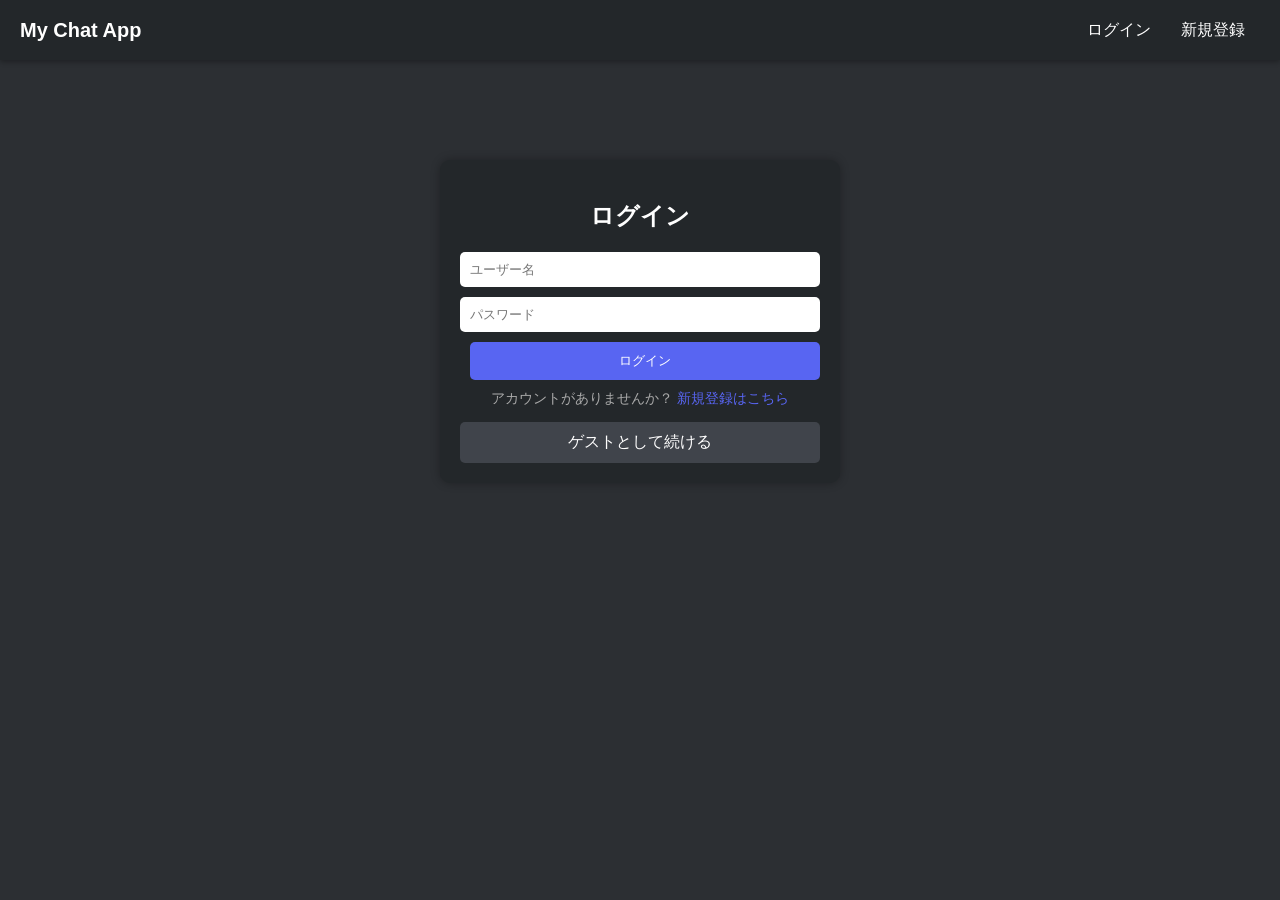
==== templates/login.html @ 93bbe7ed "Initial commit" ====
<!DOCTYPE html>
<html>
<head>
<meta charset="UTF-8">
<title>Login</title>

<link rel="stylesheet" href="/static/style.css">
</head>

<body>

<!-- ヘッダー（使い回し） -->
<div class="header">
    <div class="title"><a href="/">My Chat App</a></div>
    <div class="header-buttons">
        <a href="/login" class="btn login">ログイン</a>
        <a href="/register" class="btn register">新規登録</a>
    </div>
</div>

<!-- 中央フォーム -->
<div class="auth-container">

    <h2>ログイン</h2>

    <form method="POST">
        <input type="text" name="username" placeholder="ユーザー名" required>
        <input type="password" name="password" placeholder="パスワード" required>

        <button type="submit">ログイン</button>
    </form>

    <p class="switch-text">
    アカウントがありませんか？
    <a href="/register">新規登録はこちら</a>
    </p>

    <!-- ゲストボタン -->
    <a href="/" class="guest-btn">ゲストとして続ける</a>

</div>

</body>
</html>
---- static/style.css ----
/* ===== 全体設定 ===== */
* {
    box-sizing: border-box;
}

body {
    font-family: sans-serif;
    background: #2c2f33;
    color: white;
    margin: 0;
    padding-top: 60px;
    /* 固定ヘッダー分 */
}

/* ===== ヘッダー ===== */
.header {
    position: fixed;
    top: 0;
    left: 0;
    width: 100%;
    height: 60px;
    display: flex;
    justify-content: space-between;
    align-items: center;
    padding: 0 20px;
    background: #23272a;
    box-shadow: 0 2px 5px rgba(0, 0, 0, 0.3);
}

/* タイトル */
.title {
    font-size: 20px;
    font-weight: bold;
}

.title a {
    color: white;
    text-decoration: none;
}

/* ヘッダーボタン */
.header-buttons {
    display: flex;
}

/* ナビボタン */
.btn {
    display: flex;
    align-items: center;
    height: 100%;
    padding: 0 15px;
    color: white;
    text-decoration: none;
    background: transparent;
    transition: 0.2s;
}

/* ホバー */
.btn:hover {
    background: #2c2f33;
}

/* ログアウトだけ赤 */
.logout:hover {
    background: #ED4245;
}

/* ===== チャット全体 ===== */
.chat-container {
    width: 95%;
    max-width: 900px;
    margin: 20px auto;
    height: calc(100vh - 80px);
    display: flex;
    flex-direction: column;
}

/* メッセージエリア */
#messages {
    flex: 1;
    overflow-y: auto;
    padding: 10px;
    scroll-behavior: smooth;
}

/* 他人メッセージ */
.other-message {
    background: #40444b;
    padding: 10px;
    border-radius: 10px;
    margin: 5px;
    max-width: 70%;
    animation: fadeIn 0.3s ease;
}

/* 自分メッセージ */
.my-message {
    background: #5865f2;
    padding: 10px;
    border-radius: 10px;
    margin: 5px;
    max-width: 70%;
    margin-left: auto;
    animation: fadeIn 0.3s ease;
}

/* ===== 入力欄 ===== */
.input-area {
    display: flex;
    padding: 10px;
    background: #23272a;
}

/* 入力 */
input {
    flex: 1;
    padding: 10px;
    border: none;
    border-radius: 5px;
    transition: 0.2s;
}

input:focus {
    outline: none;
    box-shadow: 0 0 5px #5865F2;
}

/* 送信ボタン */
button {
    margin-left: 10px;
    padding: 10px;
    border: none;
    background: #5865F2;
    color: white;
    border-radius: 5px;
    cursor: pointer;
    transition: 0.2s;
}

button:hover {
    transform: translateY(-2px);
}

button:active {
    transform: translateY(1px) scale(0.97);
}

/* ===== アニメーション ===== */
@keyframes fadeIn {
    from {
        opacity: 0;
        transform: translateY(10px);
    }

    to {
        opacity: 1;
        transform: translateY(0);
    }
}

/* ===== スマホ対応 ===== */
@media (max-width:600px) {
    .chat-container {
        width: 100%;
        margin: 0;
        height: calc(100vh - 60px);
    }

    .input-area {
        padding: 5px;
    }

    input {
        font-size: 16px;
    }
}

/* メッセージ全体 */
.message-container {
    display: flex;
    flex-direction: column;
    margin: 5px;
}

/* 自分のメッセージ */
.message-container.me {
    align-items: flex-end;
}

/* ユーザー名 */
.username {
    font-size: 12px;
    color: #aaa;
    margin-bottom: 2px;
}

/* 自分の名前 */
.message-container.me .username {
    text-align: right;
}

.login:hover {
    background: #5865F2;
}

.username {
    color: #aaa;
}

/* ===== ログイン画面 ===== */
.auth-container {
    width: 90%;
    max-width: 400px;
    margin: 100px auto;
    background: #23272a;
    padding: 20px;
    border-radius: 10px;
    text-align: center;
    box-shadow: 0 0 10px rgba(0, 0, 0, 0.3);
}

.auth-container h2 {
    margin-bottom: 20px;
}

.auth-container form {
    display: flex;
    flex-direction: column;
}

.auth-container input {
    margin-bottom: 10px;
    padding: 10px;
    border: none;
    border-radius: 5px;
}

.auth-container button {
    padding: 10px;
}

/* ゲストボタン */
.guest-btn {
    display: block;
    margin-top: 10px;
    padding: 10px;
    background: #40444b;
    color: white;
    text-decoration: none;
    border-radius: 5px;
    transition: 0.2s;
}

.guest-btn:hover {
    background: #5865F2;
}

.switch-text {
    margin-top: 10px;
    font-size: 14px;
    color: #aaa;
}

.switch-text a {
    color: #5865F2;
    text-decoration: none;
}

.switch-text a:hover {
    text-decoration: underline;
}

.system-message {
    text-align: center;
    color: #aaa;
    font-size: 13px;
    margin: 10px 0;
}

.time {
    font-size: 10px;
    color: #aaa;
    margin-top: 2px;
}

.icon {
    width: 30px;
    height: 30px;
    border-radius: 50%;
    margin-right: 5px;
}

.btn {
    display: flex;
    align-items: center;
    height: 60px;
    padding: 0 15px;
    text-decoration: none;
    color: white;
    background: transparent;
    transition: 0.2s;
}

.btn:hover {
    background: #2c2f33;
}

.mypage-container {
    max-width: 400px;
    margin: 100px auto;
    background: #23272a;
    padding: 20px;
    border-radius: 10px;
    text-align: center;
}

.icon-preview img {
    width: 100px;
    height: 100px;
    border-radius: 50%;
    margin-bottom: 15px;
}

/* ===== マイページ専用（完全分離） ===== */

/* フレンド追加フォーム */
.mypage-container form[action="/add_friend"]{
    display:flex;
    gap:10px;
    margin-bottom:15px;
}

/* 申請リスト */
.mypage-container .request-item{
    display:flex;
    justify-content:space-between;
    align-items:center;
    background:#40444b;
    padding:10px;
    border-radius:8px;
    margin:5px 0;
}

/* フレンド一覧 */
.mypage-container .friend-item{
    display:flex;
    justify-content:space-between;
    align-items:center;
    background:#40444b;
    padding:10px;
    border-radius:8px;
    margin:5px 0;
}

/* ulのリセット（マイページだけ） */
.mypage-container ul{
    list-style:none;
    padding:0;
}

/* フレンド削除ボタン */
.mypage-container .friend-item button{
    background:#ED4245;
}

.mypage-container .friend-item button:hover{
    background:#C03537;
}

/* 承認ボタン */
.mypage-container .request-item button{
    background:#57F287;
    color:black;
}

.mypage-container .request-item button:hover{
    background:#45c96f;
}
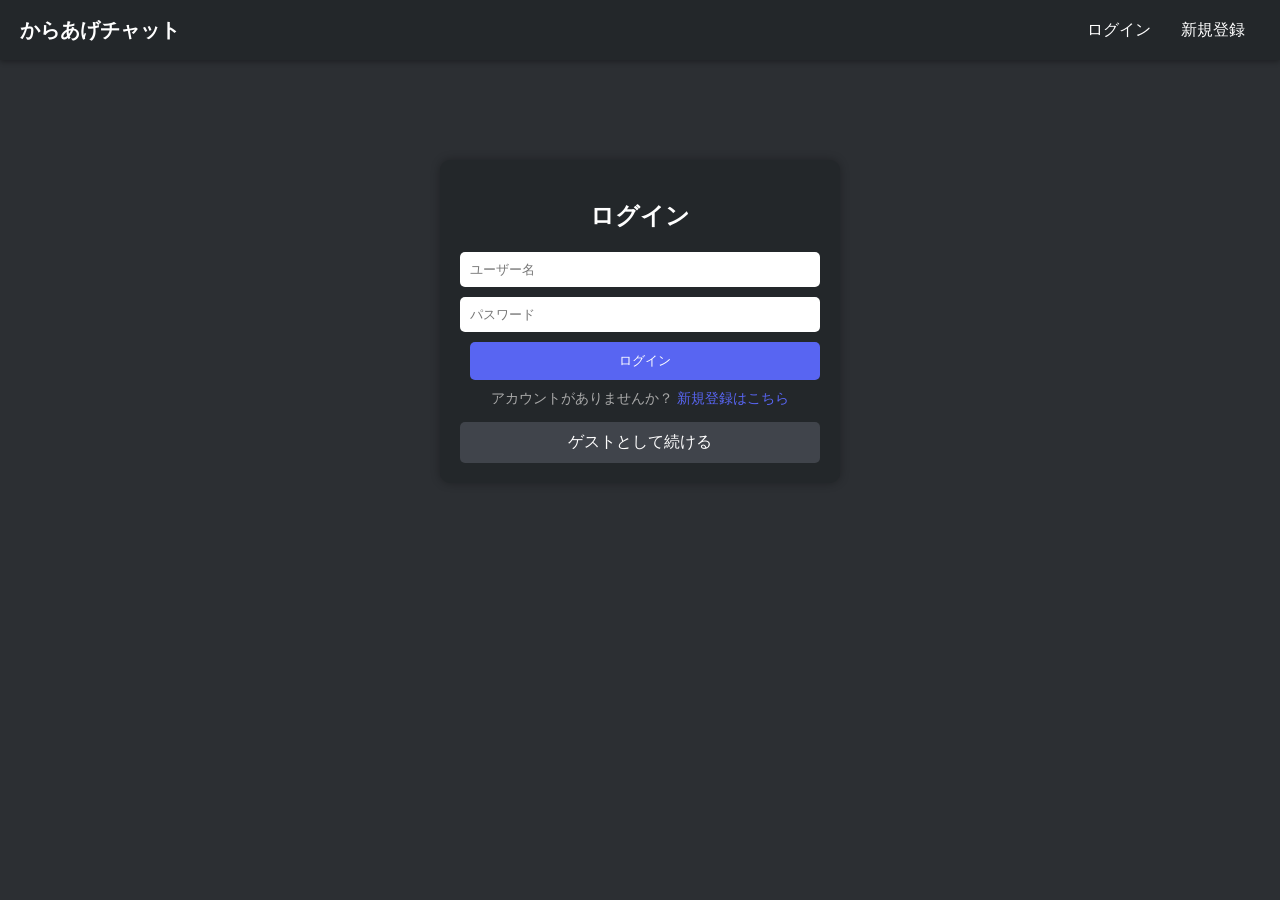
==== commit db1b8e38: "Add HTML pages: register, mypage, login" ====
--- a/templates/login.html
+++ b/templates/login.html
@@ -11,7 +11,7 @@
 
 <!-- ヘッダー（使い回し） -->
 <div class="header">
-    <div class="title"><a href="/">My Chat App</a></div>
+    <div class="title"><a href="/">からあげチャット</a></div>
     <div class="header-buttons">
         <a href="/login" class="btn login">ログイン</a>
         <a href="/register" class="btn register">新規登録</a>
